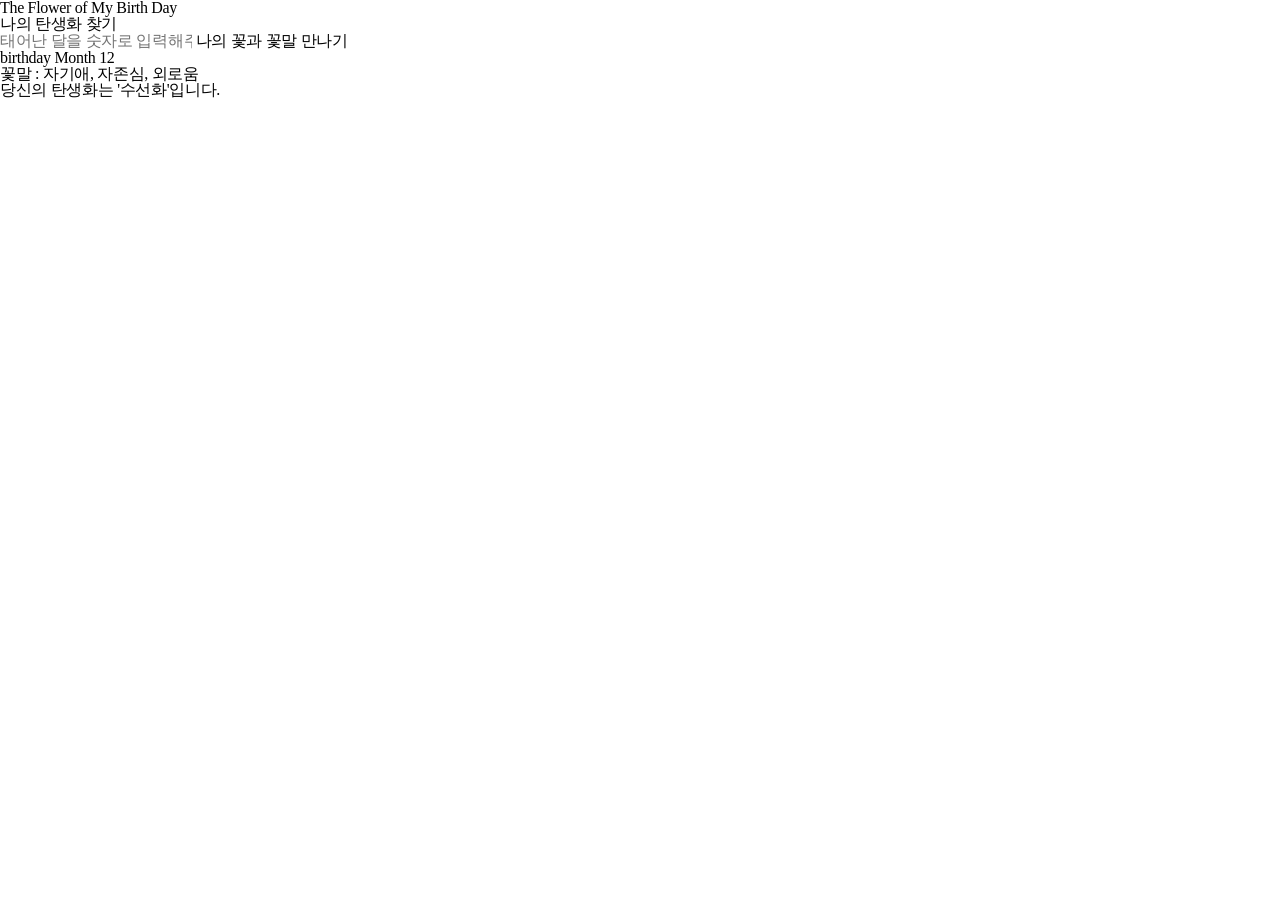
==== flower/index.html @ c5956d78 "나만의 탄생화 만들기 과제" ====
<!DOCTYPE html>
<html lang="ko">
<head>
    <meta charset="UTF-8">
    <meta name="viewport" content="width=device-width, initial-scale=1.0">
    <meta name="description" content="꽃집"> 
    <meta name="keywords" content="꽃, 꽃집, 꽃배달, 꽃다발, 플로리스트">
    <title>탄생화 만들기</title>
    <link rel="stylesheet" href="../styles/reset.css">
    <link rel="stylesheet" href="../styles/index02.css">
    <script src="../scripts/index02.js" defer></script>
</head>
<body>
    <div id="wrap">
        <main>
            <div class="flower">
                <p class="birth">The Flower of My Birth Day</p>
                <h1>나의 탄생화 찾기</h1>
            </div>
            <div class="month_myflower">
                <input type="text" name="month" id="month" placeholder="태어난 달을 숫자로 입력해주세요">
                <button type="button" name="myflower" id="myflower">나의 꽃과 꽃말 만나기</button>
            </div>
            <div class="open">
                <p class="top">birthday Month 12</p>
                <p class="meddle">꽃말 : 자기애, 자존심, 외로움</p>
                <p class="bottom">당신의 탄생화는 <em>'수선화'</em>입니다.</p>
            </div>
        </main>
    </div>
</body>
</html>
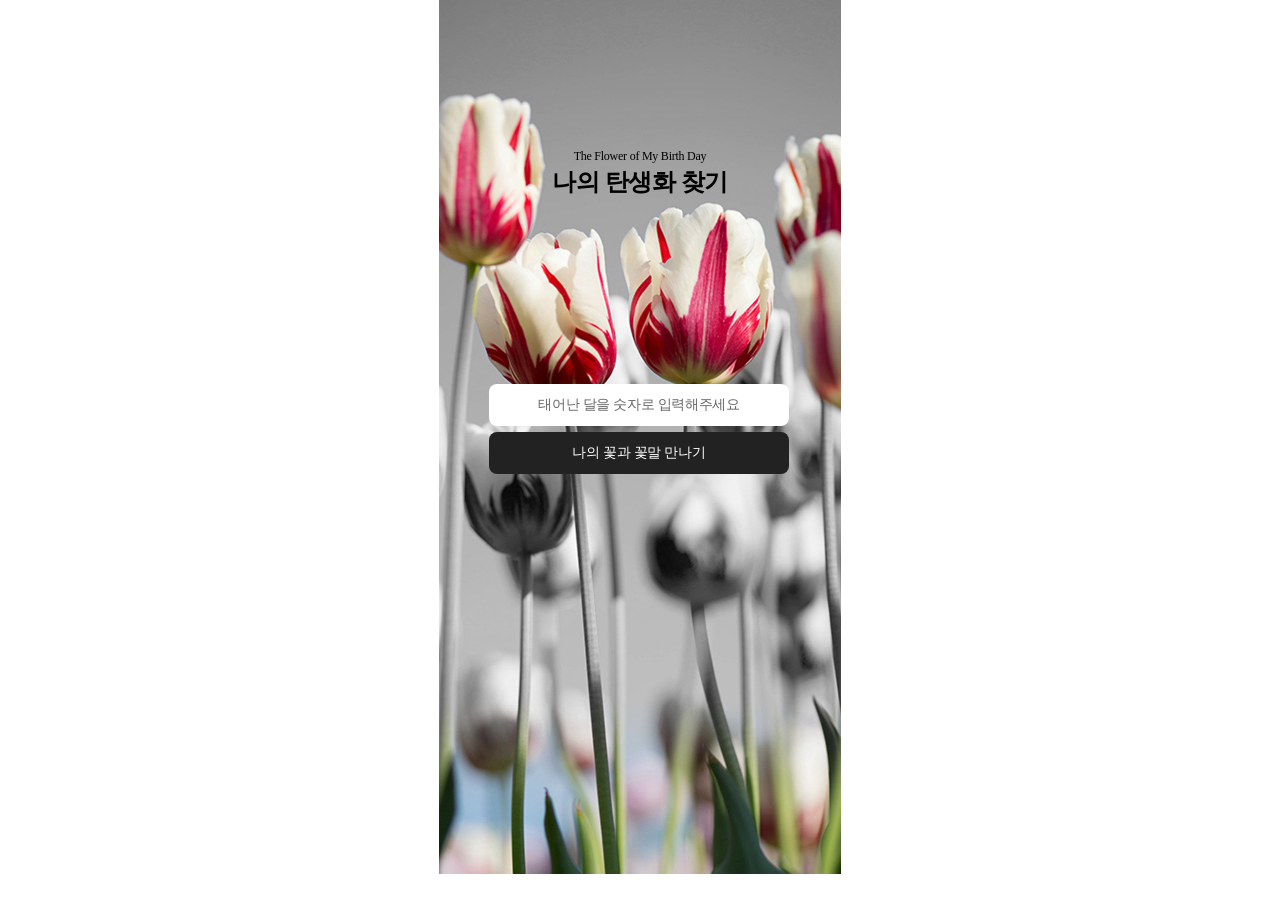
==== commit 49d44208: "나의 탄생화 만들기" ====
--- a/flower/index.html
+++ b/flower/index.html
@@ -7,8 +7,8 @@
     <meta name="keywords" content="꽃, 꽃집, 꽃배달, 꽃다발, 플로리스트">
     <title>탄생화 만들기</title>
     <link rel="stylesheet" href="../styles/reset.css">
-    <link rel="stylesheet" href="../styles/index02.css">
-    <script src="../scripts/index02.js" defer></script>
+    <link rel="stylesheet" href="../styles/index.css">
+    <script src="../scripts/index.js" defer></script>
 </head>
 <body>
     <div id="wrap">
@@ -19,13 +19,14 @@
             </div>
             <div class="month_myflower">
                 <input type="text" name="month" id="month" placeholder="태어난 달을 숫자로 입력해주세요">
-                <button type="button" name="myflower" id="myflower">나의 꽃과 꽃말 만나기</button>
+                <button type="button" name="myflower" id="myflower" onclick="openFlower()">나의 꽃과 꽃말 만나기</button>
             </div>
             <div class="open">
                 <p class="top">birthday Month 12</p>
                 <p class="meddle">꽃말 : 자기애, 자존심, 외로움</p>
                 <p class="bottom">당신의 탄생화는 <em>'수선화'</em>입니다.</p>
             </div>
+            <div class="flower_bg" onclick="closeFlower()"></div>
         </main>
     </div>
 </body>
--- a/styles/index.css
+++ b/styles/index.css
@@ -0,0 +1,86 @@
+body {}
+#wrap {
+    background-image:url(../imegas/home.jpg);
+    width: 402px; min-height: 874px;
+    margin: 0 auto;
+    background-size:100% auto ;
+    position:relative;
+}
+#wrap main {}
+#wrap main .flower {
+    text-align: center;
+    padding-top: 150px;
+}
+#wrap main .flower .birth {
+    margin-bottom: 8px;
+    font-size: 0.75em;
+}
+#wrap main .flower h1 {
+    font-size:1.5em;
+    font-weight: 600;
+}
+#wrap main .month_myflower {
+    display:flex;
+    flex-flow:column nowrap;
+    justify-content:center;
+    align-items:center;
+    gap:6px;
+    position:absolute;
+    bottom: 400px; left: 50px;
+}
+/* (아래) 태어난 날 버튼 */
+#wrap > main > .month_myflower > #month {
+    width: 300px; height: 42px;
+    border-radius: 8px;
+    background-color: #fff;
+    color: #000;
+    font-size: 0.875em;
+    display:block;
+    text-align: center;
+}
+#wrap > main > .month_myflower > #month::placeholder{color: rgba(0,0,0,0.6);}
+#wrap > main > .month_myflower > #month:focus {border: 1px solid red;}
+/* (아래) 나의 탄생화 버튼 */
+#wrap main .month_myflower #myflower {
+    width: 300px; height: 42px;
+    border-radius: 8px;
+    background-color: #222;
+    color: #fff;
+    font-size: 0.875em;
+}
+/* -----------------------------버튼 클릭 시 뜨는 탄생화 */
+#wrap main .open {
+    width:328px; height:239px;
+    padding: 10px 10px;
+    background-color: rgba(255,255,255,0.8);
+    text-align: center;
+    display:flex;
+    flex-flow:column nowrap;
+    border-radius: 20px;
+    position:absolute;
+    bottom: 300px; left: 40px;
+    z-index:50;
+}
+#wrap main .open .top {
+    font-size: 0.875em;
+    margin-top: 35px;
+    margin-bottom: 35px;
+}
+#wrap main .open .middle {
+    font-size: 0.875em;
+    margin-bottom: 35px;
+}
+#wrap main .open .bottom {
+    font-size: 1.125em;
+}
+#wrap main .open em {
+    font-weight: 600;
+}
+/* -----------------------------배경 */
+#wrap main .flower_bg {
+    background-color: rgba(0,0,0,0.5);
+    width: 402px; height: 874px;
+    position:absolute;
+    top:0; left:0;
+    z-index:20;
+}
